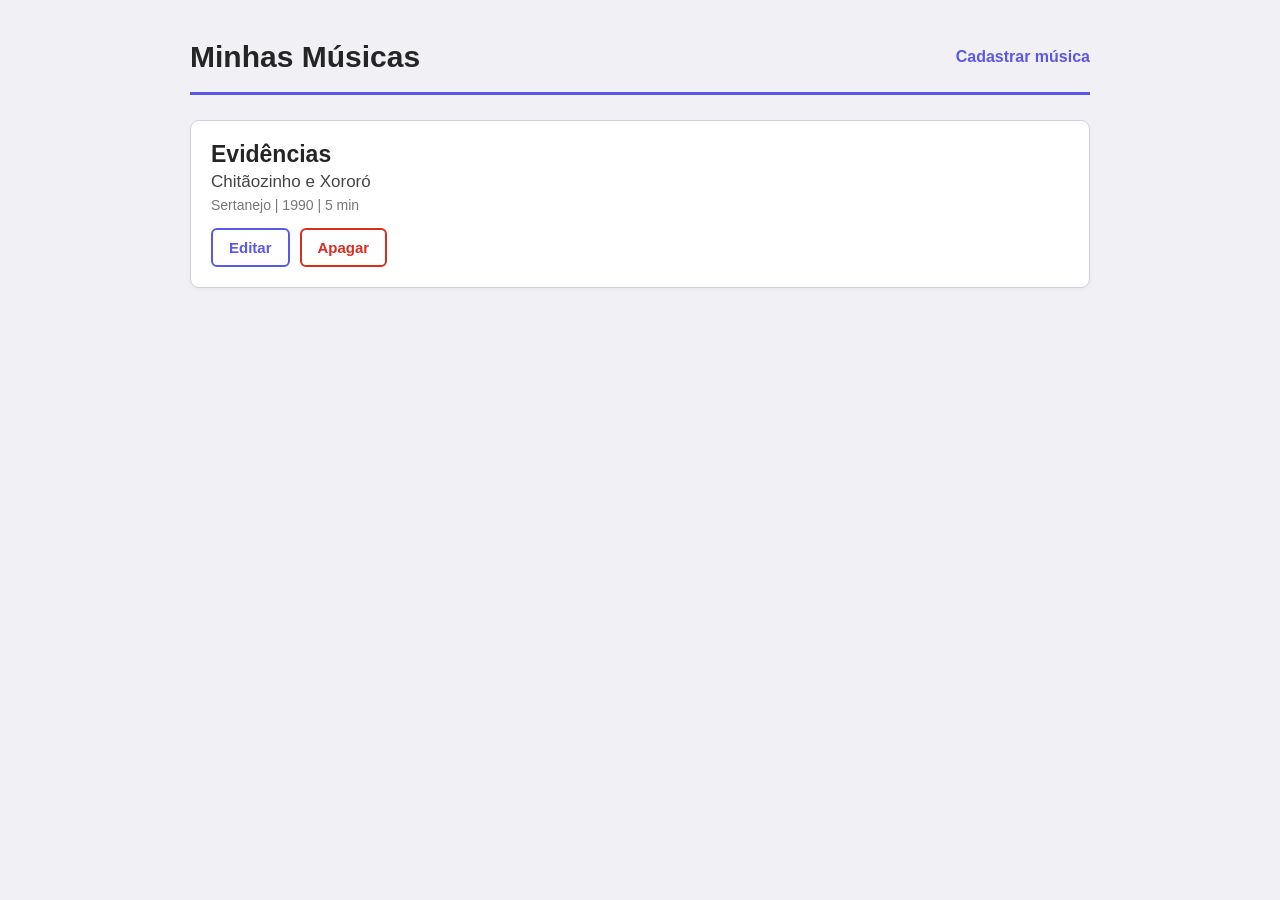
==== index.html @ 646afcf3 "Primeiro commit do frontend" ====
<!DOCTYPE html>
<html lang="pt-BR">
<head>
    <meta charset="UTF-8">
    <meta name="viewport" content="width=device-width, initial-scale=1.0">
    <title>Minhas Músicas</title>
    <link rel="stylesheet" href="index.css">
</head>
<body>

    <header>
        <h1>Minhas Músicas</h1>
        <a href="cadastrar.html" class="link-cadastrar">Cadastrar música</a>
    </header>

    <main>
        <section id="listaMusicas">

            <article class="musica">
                <h2>Evidências</h2>
                <p class="artista">Chitãozinho e Xororó</p>
                <p class="detalhes">Sertanejo | 1990 | 5 min</p>

                <div class="acoes">
                    <a class="editar" href="editar.html?id=1">Editar</a>
                    <button class="apagar">Apagar</button>
                </div>
            </article>

        </section>
    </main>

    <script src="index.js"></script>
</body>
</html>
---- index.css ----
* {
    margin: 0;
    padding: 0;
    box-sizing: border-box;
}

body {
    font-family: Arial, Helvetica, sans-serif;
    background-color: #f0f0f5;
    color: #252525;
    padding: 40px;
}

header {
    max-width: 900px;
    margin: 0 auto 25px;
    padding-bottom: 18px;
    border-bottom: 3px solid #5b57e7;
    display: flex;
    justify-content: space-between;
    align-items: center;
}

header h1 {
    font-size: 30px;
}

.link-cadastrar {
    color: #5b57e7;
    font-weight: bold;
    text-decoration: none;
    font-size: 16px;
}

.link-cadastrar:hover {
    text-decoration: underline;
}

main {
    max-width: 900px;
    margin: 0 auto;
}

#listaMusicas {
    display: flex;
    flex-direction: column;
    gap: 16px;
}

.musica {
    background-color: #ffffff;
    border: 1px solid #d0d0dc;
    border-radius: 9px;
    padding: 20px;
    box-shadow: 0 2px 5px rgba(0, 0, 0, 0.04);
}

.musica h2 {
    font-size: 23px;
    margin-bottom: 4px;
}

.artista {
    font-size: 17px;
    color: #444444;
    margin-bottom: 5px;
}

.detalhes {
    font-size: 14px;
    color: #777777;
    margin-bottom: 15px;
}

.acoes {
    display: flex;
    align-items: center;
    gap: 10px;
}

.editar,
.apagar {
    display: inline-block;
    padding: 9px 16px;
    border-radius: 6px;
    font-size: 15px;
    font-weight: bold;
    cursor: pointer;
    background-color: #ffffff;
}

.editar {
    color: #5b57e7;
    border: 2px solid #5b57e7;
    text-decoration: none;
}

.editar:hover {
    background-color: #5b57e7;
    color: #ffffff;
}

.apagar {
    color: #d92d20;
    border: 2px solid #d92d20;
}

.apagar:hover {
    background-color: #d92d20;
    color: #ffffff;
}
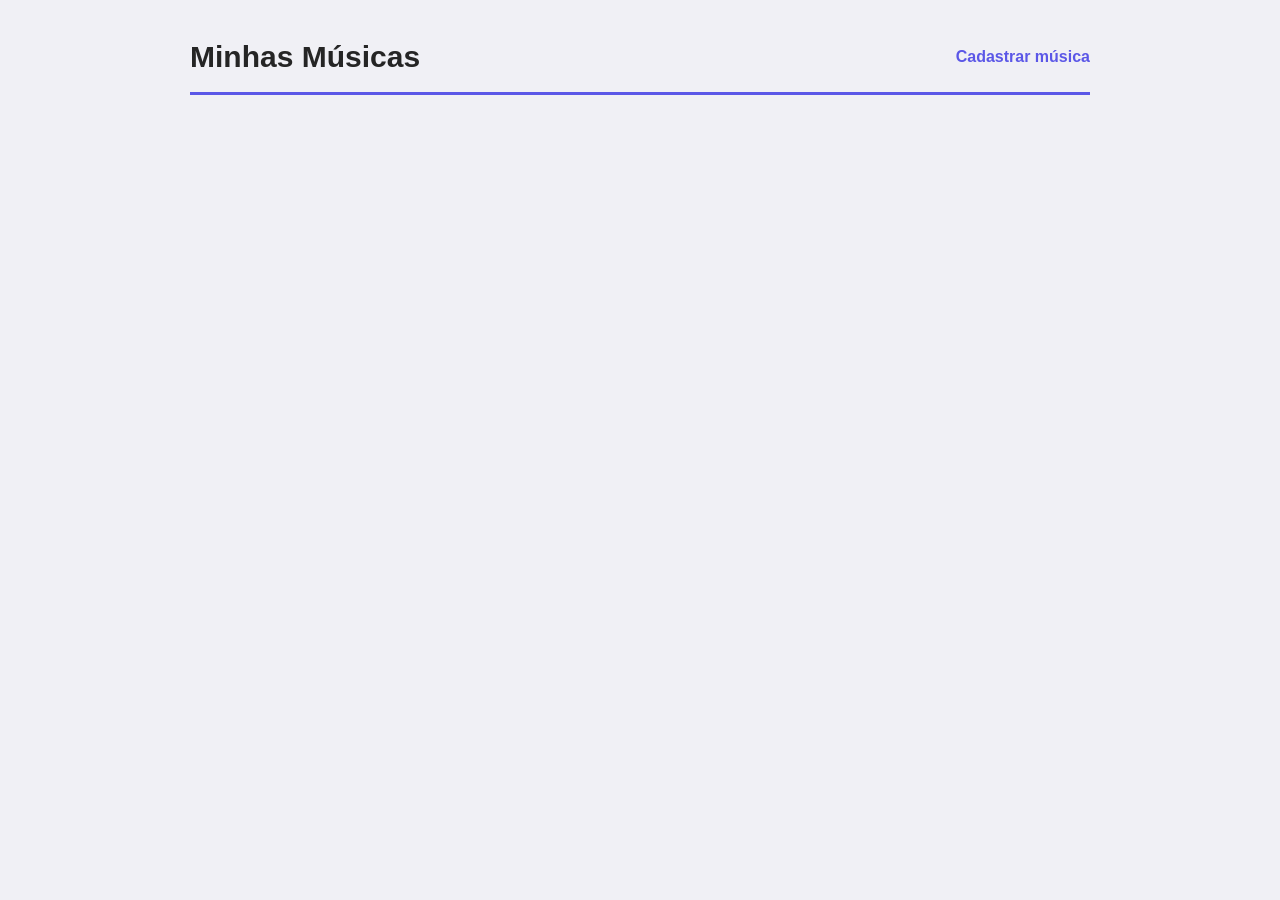
==== commit 0ce4be1d: "Lista de músicas" ====
--- a/index.html
+++ b/index.html
@@ -5,6 +5,7 @@
     <meta name="viewport" content="width=device-width, initial-scale=1.0">
     <title>Minhas Músicas</title>
     <link rel="stylesheet" href="index.css">
+    <script src="index.js" defer></script>
 </head>
 <body>
 
@@ -14,22 +15,13 @@
     </header>
 
     <main>
-        <section id="listaMusicas">
+        <section id="lista-musicas">
 
-            <article class="musica">
-                <h2>Evidências</h2>
-                <p class="artista">Chitãozinho e Xororó</p>
-                <p class="detalhes">Sertanejo | 1990 | 5 min</p>
-
-                <div class="acoes">
-                    <a class="editar" href="editar.html?id=1">Editar</a>
-                    <button class="apagar">Apagar</button>
-                </div>
-            </article>
+            
 
         </section>
     </main>
 
-    <script src="index.js"></script>
+    
 </body>
 </html>
